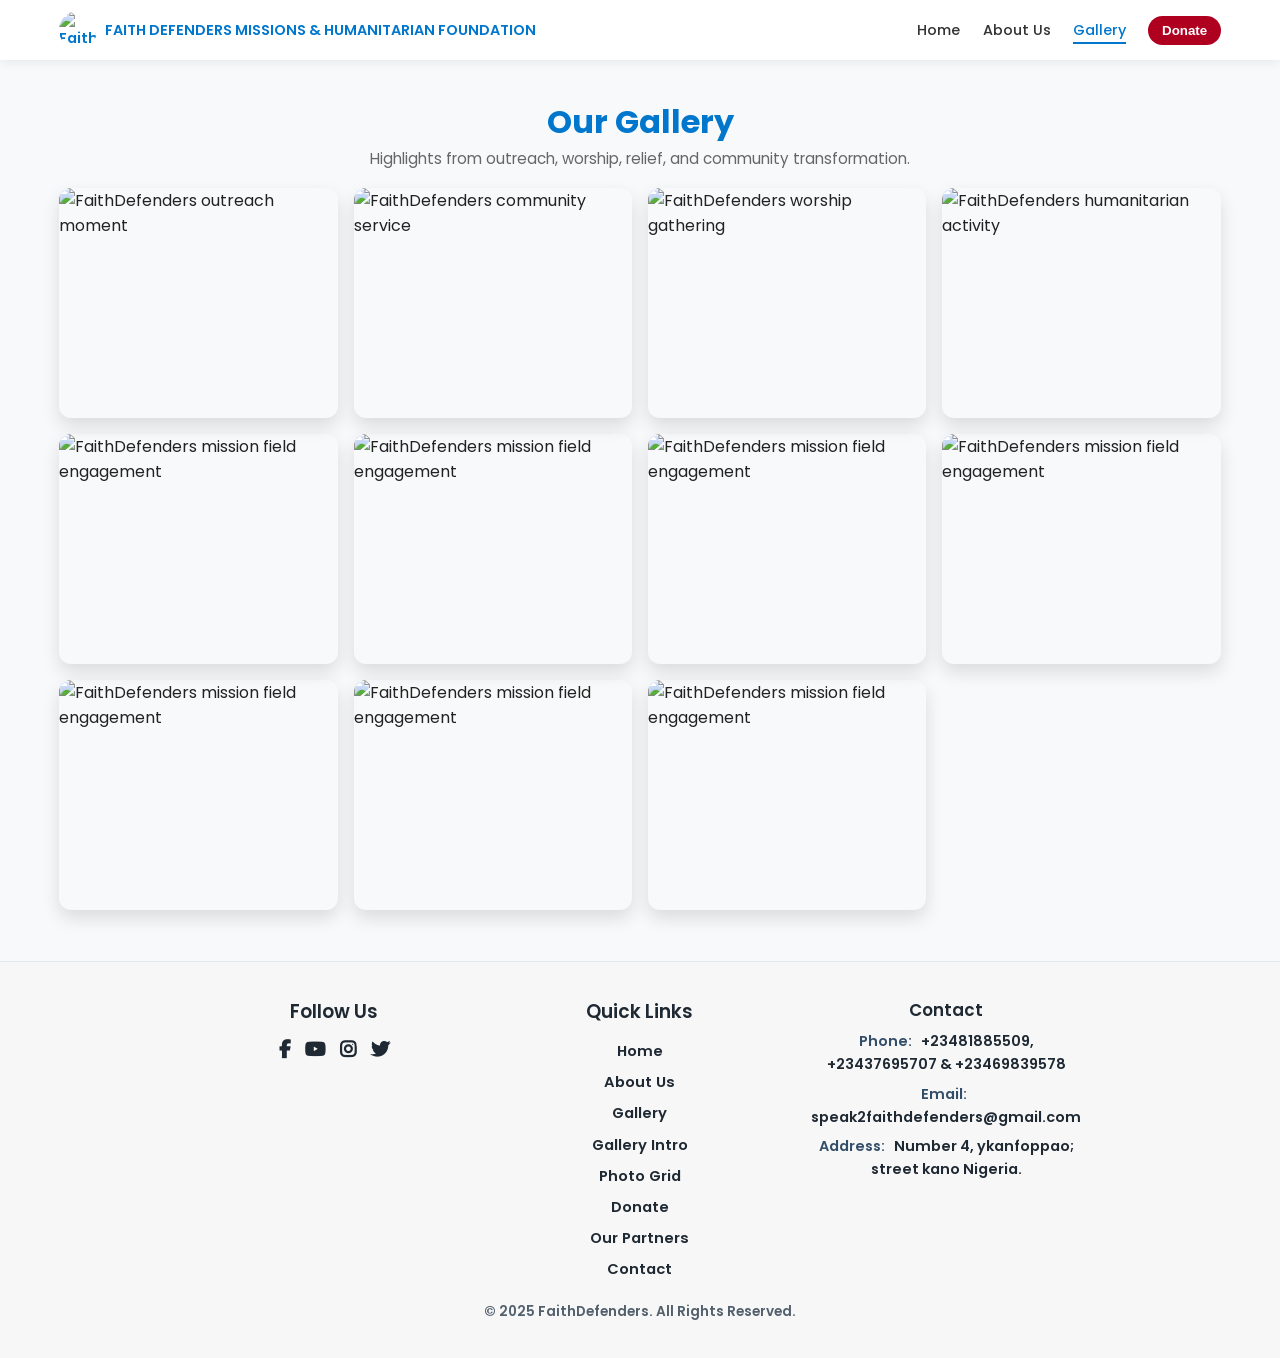
==== Gallery.html @ 5823f3ea "Uploaded my website and images" ====
﻿<!DOCTYPE html>
<html lang="en">
  <head>
    <meta charset="UTF-8" />
    <meta name="viewport" content="width=device-width, initial-scale=1.0" />
    <title>Gallery | FAITH DEFENDERS MISSIONS & HUMANITARIAN FOUNDATION</title>
    <link rel="stylesheet" href="gallery.css" />
    <link rel="preconnect" href="https://fonts.googleapis.com" />
    <link
      href="https://fonts.googleapis.com/css2?family=Poppins:wght@400;600&display=swap"
      rel="stylesheet"
    />
    <link
      rel="stylesheet"
      href="https://cdnjs.cloudflare.com/ajax/libs/font-awesome/6.5.0/css/all.min.css"
    />
  </head>

  <body>
    <header id="header">
      <div class="inner">
        <a href="#" class="logo">
          <img src="images/logo.jpg" alt="FaithDefenders Logo" />
          <span>FAITH DEFENDERS MISSIONS & HUMANITARIAN FOUNDATION</span>
        </a>

        <nav class="nav-desktop">
          <ul>
            <li><a href="index.html">Home</a></li>
            <li><a href="About_Us.html">About Us</a></li>
            <li><a href="Gallery.html">Gallery</a></li>
            <li class="nav-donate">
              <button class="donate-btn" type="button" id="donateBtn">
                Donate
              </button>
              <div class="donate-dropdown" id="donateDropdown">
                <p><span>Bank:</span> Zenith Bank</p>
                <p><span>Account Name:</span> 1311096126</p>
                <p><span>Account Number:</span> Faith Defenders Mission and Humanitarian Foundation</p>
              </div>
            </li>
          </ul>
        </nav>

        <div class="hamburger" id="hamburger">
          <span></span>
          <span></span>
          <span></span>
        </div>
      </div>

      <div class="mobile-menu" id="mobileMenu">
        <a href="index.html">Home</a>
        <a href="About_Us.html">About Us</a>
        <button class="mobile-donate-btn" type="button" id="mobileDonateBtn">
          Donate
        </button>
        <div class="mobile-donate-dropdown" id="mobileDonateDropdown">
          <p><span>Bank:</span> Zenith Bank</p>
          <p><span>Account Name:</span> 1311096126</p>
          <p><span>Account Number:</span> Faith Defenders Mission and Humanitarian Foundation</p>
        </div>
      </div>
    </header>

    <main>
      <section class="page-title" id="gallery-top">
        <h1>Our Gallery</h1>
        <p>Highlights from outreach, worship, relief, and community transformation.</p>
      </section>

      <section class="gallery-section" id="gallery-grid">
        <img src="images/gallery01.jpg" alt="FaithDefenders outreach moment" />
        <img src="images/gallery02.jpg" alt="FaithDefenders community service" />
        <img src="images/gallery03.jpg" alt="FaithDefenders worship gathering" />
        <img src="images/gallery04.jpg" alt="FaithDefenders humanitarian activity" />
        <img src="images/gallery05.jpg" alt="FaithDefenders mission field engagement" />
        <img src="images/pic03.jpg" alt="FaithDefenders mission field engagement" />
        <img src="images/pic04.jpg" alt="FaithDefenders mission field engagement" />
        <img src="images/pic05.jpg" alt="FaithDefenders mission field engagement" />
         <img src="images/pic07.jpg" alt="FaithDefenders mission field engagement" />
          <img src="images/l.jpg" alt="FaithDefenders mission field engagement" />
           <img src="images/r.jpg" alt="FaithDefenders mission field engagement" />
      </section>
    </main>

    <footer id="footer">
      <div class="footer-grid">
        <div class="socials">
          <h3>Follow Us</h3>
          <ul>
            <li>
              <a
                href="https://www.facebook.com/profile.php?id=100083037357036"
                target="_blank"
                class="fa-brands fa-facebook-f"
              ></a>
            </li>
            <li>
              <a
                href="https://youtube.com/@faithdefenderstv7662?si=BPkR3E4zpUvThKwh"
                target="_blank"
                class="fa-brands fa-youtube"
              ></a>
            </li>
            <li>
              <a href="#" class="fa-brands fa-instagram"></a>
            </li>
            <li>
              <a href="#" class="fa-brands fa-twitter"></a>
            </li>
          </ul>
        </div>

        <div class="footer-links">
          <h3>Quick Links</h3>
          <ul>
            <li><a href="index.html">Home</a></li>
            <li><a href="About_Us.html">About Us</a></li>
            <li><a href="Gallery.html">Gallery</a></li>
            <li><a href="#gallery-top">Gallery Intro</a></li>
              <li><a href="#gallery-grid">Photo Grid</a></li>
              <li><a href="index.html#donateBtn">Donate</a></li>
              <li><a href="index.html#partners-title">Our Partners</a></li>
            <li><a href="#footer">Contact</a></li>
          </ul>
        </div>

        <div class="footer-contact">
          <h3>Contact</h3>
          <p><span>Phone:</span> +23481885509, +23437695707 &amp; +23469839578</p>
          <p><span>Email:</span> speak2faithdefenders@gmail.com</p>
          <p><span>Address:</span> Number 4, ykanfoppao; street kano Nigeria.</p>
        </div>
      </div>
      <p class="footer-copy">© 2025 FaithDefenders. All Rights Reserved.</p>
    </footer>

    <script>
      const hamburger = document.getElementById("hamburger");
      const mobileMenu = document.getElementById("mobileMenu");
      const mobileDonateBtn = document.getElementById("mobileDonateBtn");
      const mobileDonateDropdown = document.getElementById("mobileDonateDropdown");

      hamburger.addEventListener("click", () => {
        hamburger.classList.toggle("active");
        mobileMenu.classList.toggle("active");
        if (!mobileMenu.classList.contains("active") && mobileDonateDropdown) {
          mobileDonateDropdown.classList.remove("active");
        }
      });

      document.querySelectorAll(".mobile-menu a").forEach((link) => {
        link.addEventListener("click", () => {
          hamburger.classList.remove("active");
          mobileMenu.classList.remove("active");
          if (mobileDonateDropdown) {
            mobileDonateDropdown.classList.remove("active");
          }
        });
      });

      document.addEventListener("click", (e) => {
        if (
          !hamburger.contains(e.target) &&
          !mobileMenu.contains(e.target) &&
          mobileMenu.classList.contains("active")
        ) {
          hamburger.classList.remove("active");
          mobileMenu.classList.remove("active");
          if (mobileDonateDropdown) {
            mobileDonateDropdown.classList.remove("active");
          }
        }
      });

      if (mobileDonateBtn && mobileDonateDropdown) {
        mobileDonateBtn.addEventListener("click", (e) => {
          e.stopPropagation();
          mobileDonateDropdown.classList.toggle("active");
        });

        document.addEventListener("click", () => {
          mobileDonateDropdown.classList.remove("active");
        });
      }

      const currentPage = window.location.pathname.split("/").pop().toLowerCase();
      const allLinks = document.querySelectorAll(".nav-desktop a, .mobile-menu a");

      allLinks.forEach((link) => {
        const linkPage = link.getAttribute("href").split("/").pop().toLowerCase();
        if (linkPage === currentPage) {
          link.classList.add("active");
        }
      });

      const donateBtn = document.getElementById("donateBtn");
      const donateDropdown = document.getElementById("donateDropdown");

      if (donateBtn && donateDropdown) {
        donateBtn.addEventListener("click", (e) => {
          e.stopPropagation();
          donateDropdown.classList.toggle("active");
        });

        document.addEventListener("click", () => {
          donateDropdown.classList.remove("active");
        });
      }
    </script>
  </body>
</html>
---- gallery.css ----
﻿/* ===== GLOBAL RESET ===== */
* {
  margin: 0;
  padding: 0;
  box-sizing: border-box;
}

:root {
  --brand: #0077cc;
  --brand-dark: #005f9f;
  --bg: #f8f9fa;
  --text: #222;
  --muted: #666;
  --white: #fff;
}

body {
  font-family: "Poppins", sans-serif;
  color: var(--text);
  background: var(--bg);
  line-height: 1.6;
}

/* ===== HEADER ===== */
#header {
  background: var(--white);
  position: fixed;
  width: 100%;
  top: 0;
  left: 0;
  z-index: 1000;
  box-shadow: 0 2px 10px rgba(0, 0, 0, 0.08);
}

#header .inner {
  max-width: 1200px;
  margin: 0 auto;
  padding: 0.7rem 1.2rem;
  display: flex;
  align-items: center;
  justify-content: space-between;
  gap: 1rem;
}

.logo {
  display: flex;
  align-items: center;
  gap: 8px;
  text-decoration: none;
  color: var(--brand);
  font-weight: 600;
  font-size: 0.9rem;
  min-width: 0;
}

.logo img {
  width: 38px;
  height: 38px;
  border-radius: 50%;
  flex-shrink: 0;
}

.logo span {
  white-space: nowrap;
  overflow: hidden;
  text-overflow: ellipsis;
}

/* ===== DESKTOP NAV ===== */
.nav-desktop ul {
  list-style: none;
  display: flex;
  gap: 1.4rem;
  align-items: center;
}

.nav-desktop a {
  color: #333;
  text-decoration: none;
  font-weight: 500;
  font-size: 0.9rem;
  position: relative;
}

.nav-desktop a::after {
  content: "";
  position: absolute;
  left: 0;
  bottom: -4px;
  width: 0;
  height: 2px;
  background: var(--brand);
  transition: 0.3s;
}

.nav-desktop a:hover::after,
.nav-desktop a.active::after {
  width: 100%;
}

.nav-donate {
  position: relative;
}

.donate-btn {
  border: 0;
  background: #b00020;
  color: var(--white);
  padding: 0.45rem 0.85rem;
  border-radius: 999px;
  font-weight: 600;
  cursor: pointer;
}

.donate-btn:hover {
  background: #8b0018;
}

.donate-dropdown {
  position: absolute;
  right: 0;
  top: calc(100% + 10px);
  background: #fff;
  color: #1f2933;
  min-width: 220px;
  padding: 0.7rem 0.8rem;
  border-radius: 10px;
  box-shadow: 0 10px 20px rgba(0, 0, 0, 0.12);
  opacity: 0;
  pointer-events: none;
  transform: translateY(-6px);
  transition: opacity 0.2s ease, transform 0.2s ease;
  z-index: 20;
}

.donate-dropdown.active {
  opacity: 1;
  pointer-events: auto;
  transform: translateY(0);
}

.donate-dropdown p {
  font-size: 0.85rem;
  margin-bottom: 0.35rem;
}

.donate-dropdown span {
  font-weight: 600;
  color: #334e68;
  margin-right: 0.35rem;
}

.nav-desktop a.active {
  color: var(--brand);
}

/* ===== HAMBURGER ===== */
.hamburger {
  display: none;
  flex-direction: column;
  cursor: pointer;
  gap: 5px;
}

.hamburger span {
  width: 24px;
  height: 3px;
  background: var(--brand);
  border-radius: 5px;
  transition: 0.3s;
}

.hamburger.active span:nth-child(1) {
  transform: rotate(45deg) translate(5px, 5px);
}

.hamburger.active span:nth-child(2) {
  opacity: 0;
}

.hamburger.active span:nth-child(3) {
  transform: rotate(-45deg) translate(6px, -6px);
}

/* ===== MOBILE MENU ===== */
.mobile-menu {
  position: fixed;
  top: 60px;
  right: -100%;
  width: 70%;
  max-width: 320px;
  height: calc(100vh - 60px);
  background: var(--white);
  box-shadow: -2px 0 12px rgba(0, 0, 0, 0.12);
  display: flex;
  flex-direction: column;
  padding-top: 1rem;
  transition: right 0.35s ease;
}

.mobile-menu.active {
  right: 0;
}

.mobile-menu a,
.mobile-menu li a {
  padding: 0.9rem 1.5rem;
  text-decoration: none;
  color: #333;
  font-weight: 500;
  border-bottom: 1px solid #eee;
  display: block;
}

.mobile-menu a:hover,
.mobile-menu a.active {
  color: var(--brand);
  background: #f3f8fc;
}

.mobile-menu .mobile-donate-btn {
  width: calc(100% - 2rem);
  margin: 0.9rem 1rem 0.5rem;
  text-align: center;
  border: 0;
  border-radius: 10px;
  padding: 0.8rem 1rem;
  background: #b00020;
  color: var(--white);
  font-weight: 600;
  cursor: pointer;
}

.mobile-menu .mobile-donate-btn:hover {
  background: #8b0018;
}

.mobile-menu .mobile-donate-dropdown {
  max-height: 0;
  overflow: hidden;
  margin: 0 1rem;
  padding: 0 1rem;
  background: #fff7f8;
  border-radius: 10px;
  transition: max-height 0.25s ease, padding 0.25s ease;
}

.mobile-menu .mobile-donate-dropdown.active {
  max-height: 180px;
  padding: 0.8rem 1rem;
}

.mobile-menu .mobile-donate-dropdown p {
  font-size: 0.82rem;
  color: #1f2933;
  margin-bottom: 0.35rem;
}

.mobile-menu .mobile-donate-dropdown p:last-child {
  margin-bottom: 0;
}

.mobile-menu .mobile-donate-dropdown span {
  font-weight: 600;
  color: #334e68;
  margin-right: 0.3rem;
}

/* ===== MAIN CONTENT ===== */
main {
  padding: 96px 1.2rem 1rem;
  max-width: 1200px;
  margin: 0 auto;
}

.page-title {
  text-align: center;
  margin-bottom: 1rem;
}

.page-title h1 {
  color: var(--brand);
  font-size: clamp(1.5rem, 3vw, 2rem);
}

.page-title p {
  color: var(--muted);
  font-size: 0.95rem;
}

.gallery-section {
  display: grid;
  grid-template-columns: repeat(auto-fit, minmax(240px, 1fr));
  gap: 1rem;
}

.gallery-section img {
  width: 100%;
  height: 230px;
  object-fit: cover;
  border-radius: 12px;
  box-shadow: 0 8px 18px rgba(0, 0, 0, 0.12);
  transition: transform 0.28s ease, box-shadow 0.28s ease;
}

.gallery-section img:hover {
  transform: translateY(-4px) scale(1.01);
  box-shadow: 0 10px 22px rgba(0, 0, 0, 0.18);
}

/* ===== FOOTER ===== */
#footer {
  background: #f7f7f7;
  color: #1f2933;
  padding: 2.2rem 1rem;
  margin-top: 2.2rem;
  text-align: center;
  border-top: 1px solid #e2e8f0;
}

#footer p,
#footer li,
#footer a,
#footer .footer-contact span,
#footer h3 {
  font-weight: 600;
}

#footer .footer-grid {
  max-width: 900px;
  margin: 0 auto;
  display: grid;
  grid-template-columns: repeat(auto-fit, minmax(240px, 1fr));
  gap: 1.2rem;
  align-items: start;
}

#footer .socials {
  display: flex;
  flex-direction: column;
  align-items: center;
  gap: 0.7rem;
}

#footer .socials ul {
  list-style: none;
  display: flex;
  gap: 0.9rem;
}

#footer .socials a {
  color: #1f2933;
  text-decoration: none;
  font-size: 1.15rem;
}

#footer .socials a:hover {
  color: var(--brand);
}

#footer .footer-links {
  display: flex;
  flex-direction: column;
  align-items: center;
  gap: 0.7rem;
}

#footer .footer-links ul {
  list-style: none;
  display: grid;
  gap: 0.35rem;
  text-align: center;
}

#footer .footer-links a {
  color: #1f2933;
  text-decoration: none;
  font-size: 0.92rem;
}

#footer .footer-links a:hover {
  color: var(--brand);
}

#footer .footer-contact {
  display: flex;
  flex-direction: column;
  gap: 0.4rem;
  font-size: 0.9rem;
}

#footer .footer-contact span {
  color: #334e68;
  margin-right: 0.35rem;
}

#footer .footer-copy {
  margin-top: 1.2rem;
  font-size: 0.85rem;
  color: #52606d;
}

/* ===== RESPONSIVE ===== */
@media (max-width: 900px) {
  .logo span {
    max-width: 260px;
  }
}

@media (max-width: 768px) {
  .nav-desktop {
    display: none;
  }

  .hamburger {
    display: flex;
  }

  #header .inner {
    padding: 0.7rem 1rem;
  }

  .logo {
    font-size: 0.78rem;
    max-width: calc(100% - 42px);
  }

  .logo span {
    max-width: 100%;
    white-space: normal;
    overflow: visible;
    text-overflow: unset;
    line-height: 1.2;
  }

  .mobile-menu {
    top: 78px;
    height: calc(100vh - 78px);
  }

  .gallery-section {
    grid-template-columns: 1fr;
  }

  .gallery-section img {
    height: 210px;
  }
}

@media (max-width: 560px) {
  .mobile-menu .mobile-donate-btn {
    width: calc(100% - 1.5rem);
    margin: 0.75rem 0.75rem 0.45rem;
    padding: 0.72rem 0.9rem;
    font-size: 0.92rem;
  }

  .mobile-menu .mobile-donate-dropdown {
    margin: 0 0.75rem;
    padding: 0 0.9rem;
  }

  .mobile-menu .mobile-donate-dropdown.active {
    padding: 0.72rem 0.9rem;
  }
}
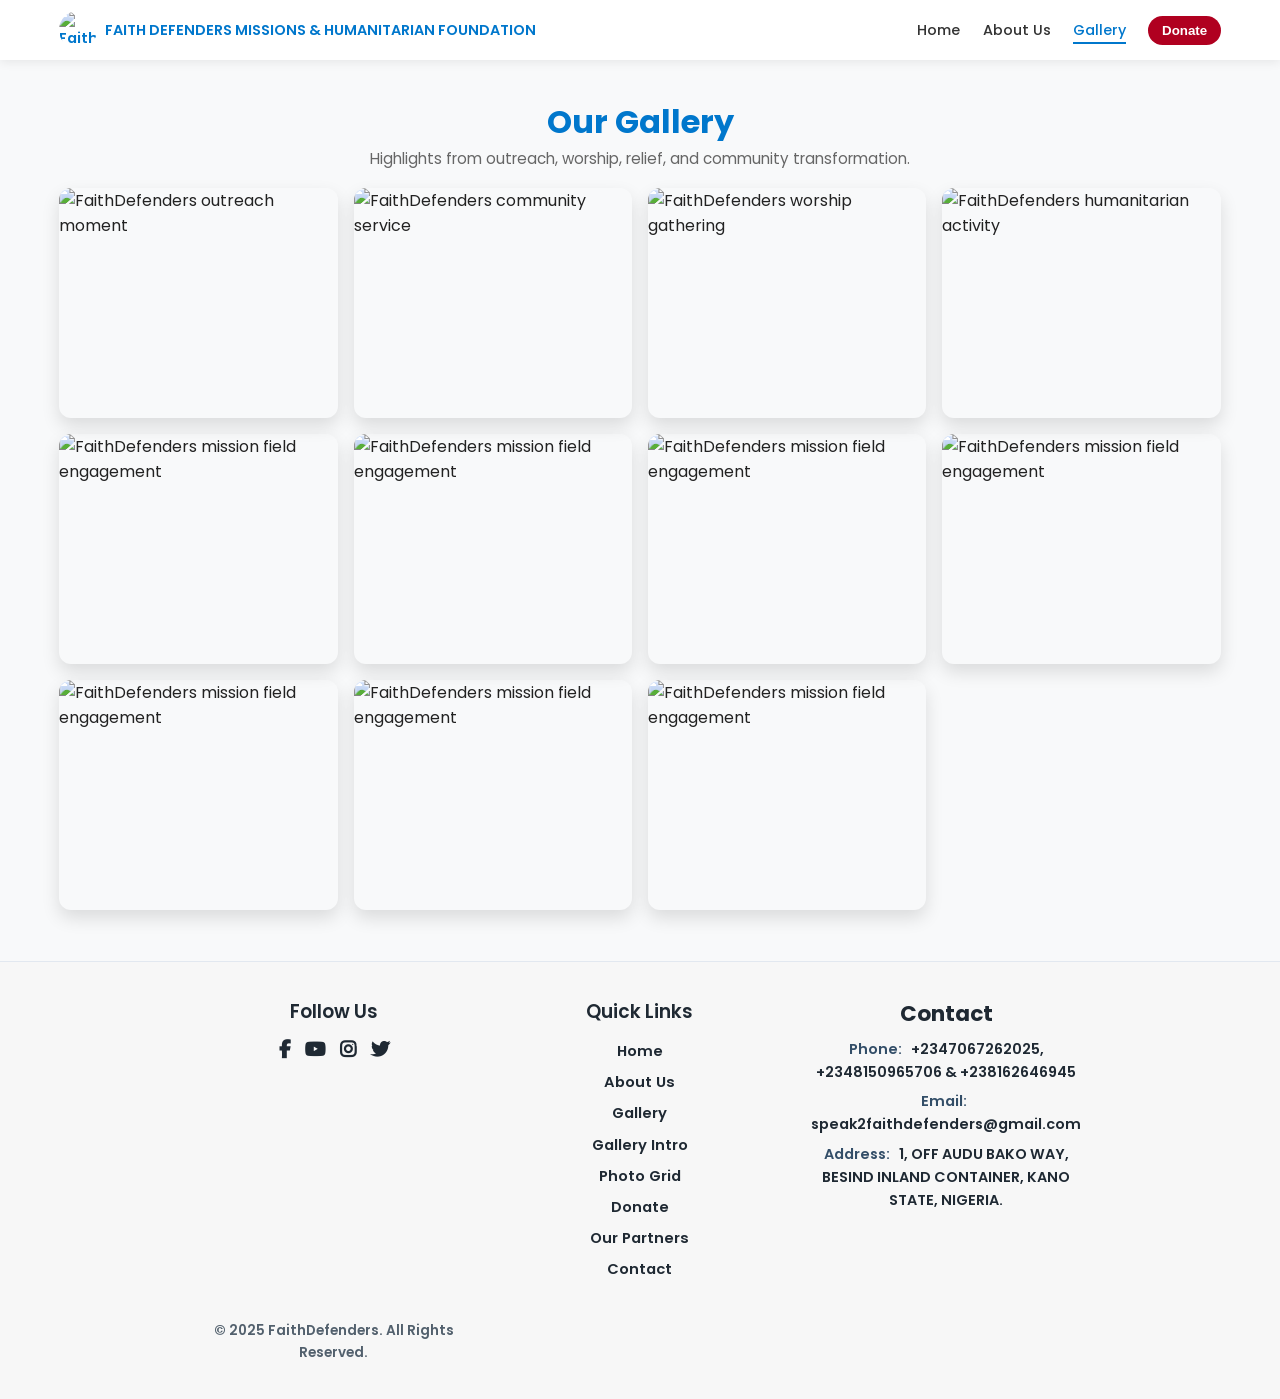
==== commit ba4a137f: "Update Gallery.html" ====
--- a/Gallery.html
+++ b/Gallery.html
@@ -127,12 +127,12 @@
         </div>
 
         <div class="footer-contact">
-          <h3>Contact</h3>
-          <p><span>Phone:</span> +23481885509, +23437695707 &amp; +23469839578</p>
+          <h2>Contact</h2>
+          <p><span>Phone:</span> +2347067262025, +2348150965706 &amp; +238162646945</p>
           <p><span>Email:</span> speak2faithdefenders@gmail.com</p>
-          <p><span>Address:</span> Number 4, ykanfoppao; street kano Nigeria.</p>
-        </div>
-      </div>
+          <p><span>Address:</span> 1, OFF AUDU BAKO WAY, BESIND INLAND
+CONTAINER, KANO STATE, NIGERIA.</p>
+        </div>
       <p class="footer-copy">© 2025 FaithDefenders. All Rights Reserved.</p>
     </footer>
 
